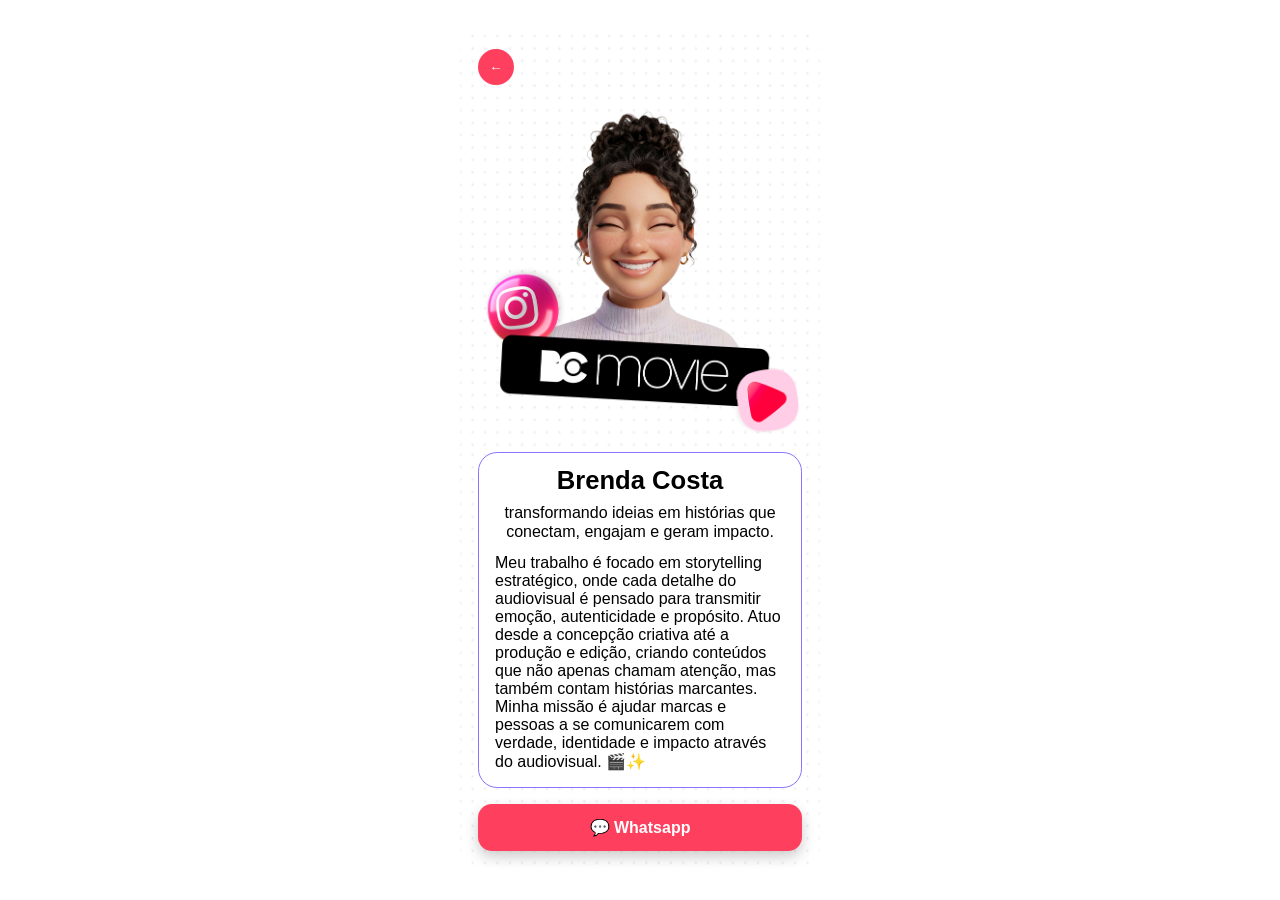
==== about.html @ 25ccf1bd "primeiros arquivos" ====
<!DOCTYPE html>
<html lang="pt-BR">

<head>

    <meta charset="UTF-8">
    <meta name="viewport" content="width=device-width, initial-scale=1.0">
    <title>Bc movie - Quem sou</title>
    <link rel="icon" type="image/x-icon" href="/images/favicon.ico">
    <!--font-->
    <link rel="preconnect" href="https://fonts.googleapis.com">
    <link rel="preconnect" href="https://fonts.gstatic.com" crossorigin>
    <link href="https://fonts.googleapis.com/css2?family=Fustat:wght@200..800&family=Joti+One&display=swap"
        rel="stylesheet">
    <!--font-->

    <link rel="stylesheet" href="./css/style.css">
    <link rel="stylesheet" href="./css/about.css">
    <script src="./js/app.js"></script>

</head>

<body>

    <div class="app">
        <section id="home" class="page active">

            <button class="back" onclick="navigate('index.html')">←</button>
            <img id="img-bio" src="./assets/img/hero-img-bio.png" class="top-img">

            <div class="quem-sou">

                <div class="title">
                    <h3>Brenda Costa</h3>
                    <p>transformando ideias em histórias que conectam, engajam e geram impacto.</p>
                </div><!--title-->

                <p>
                    Meu trabalho é focado em storytelling estratégico, onde cada detalhe do audiovisual é pensado para transmitir emoção, autenticidade e propósito. Atuo desde a concepção criativa até a produção e edição, criando conteúdos que não apenas chamam atenção, mas também contam histórias marcantes. Minha missão é ajudar marcas e pessoas a se comunicarem com verdade, identidade e impacto através do audiovisual. 🎬✨
                </p>

            </div><!--quem-sou-->

            <a class="whatsapp">💬 Whatsapp</a>

        </section>
    </div><!--app-->

</body>

</html>
---- css/style.css ----
*{
margin:0;
padding:0;
box-sizing:border-box;
font-family:Arial, Helvetica, sans-serif;
}

body{
display:flex;
justify-content:center;
align-items:center;
min-height:100dvh;
padding:16px;
background:#fff;

/* suporte a notch iphone */
padding-top:env(safe-area-inset-top);
padding-bottom:env(safe-area-inset-bottom);
padding-left:env(safe-area-inset-left);
padding-right:env(safe-area-inset-right);
}

.app{
display:flex;
flex-direction:column;
justify-content:center;
align-items:center;
width:100%;
max-width:360px;

background:url('/assets/img/bg-home.png');
background-size:cover;
background-position:center;

border-radius:24px;
padding:18px;

overflow:hidden;
}

.app img{
width:100%;
height:auto;
display:block;
}

/* cards */

.menu-card{
cursor:pointer;
transition:all 0.25s ease;
width:100%;
border-radius:14px;
overflow:hidden;
}

.menu-card:hover{
transform:scale(1.03);
}

.menu-card:active{
transform:scale(0.97);
}

/* profile */

.profile-card{
background:#ff3f5e;
color:white;
padding:18px;
border-radius:16px;
text-align:center;
margin-bottom:16px;
width:100%;
box-shadow:0 6px 14px rgba(0,0,0,0.15);
}

/* botão whatsapp */

.whatsapp{
display:block;
background:#ff3f5e;
color:white;
text-align:center;
padding:14px;
border-radius:14px;
font-weight:bold;
text-decoration:none;
cursor:pointer;
transition:all 0.2s ease;
width:100%;

box-shadow:0 6px 14px rgba(0,0,0,0.2);
}

.whatsapp:hover{
background:#ee2244;
}

.whatsapp:active{
transform:scale(0.97);
}

/* botão voltar */

.back{
background:#ff3f5e;
color:white;
border:none;
width:36px;
height:36px;
border-radius:50%;
margin-bottom:10px;
cursor:pointer;
transition:0.2s;
}

.back:active{
transform:scale(0.92);
}

/* grid de videos */

.video-grid{
display:grid;
grid-template-columns:1fr 1fr;
gap:12px;
margin-bottom:18px;
width:100%;
}

.video-card{
position:relative;
cursor:pointer;
width:100%;
}

.video-card img{
width:100%;
border-radius:12px;
}

/* botão play */

.play{
position:absolute;
top:50%;
left:50%;
transform:translate(-50%,-50%);
background:rgba(164,164,164,0.6);
color:white;
width:42px;
height:42px;
border-radius:50%;
display:flex;
align-items:center;
justify-content:center;
font-size:18px;
backdrop-filter:blur(6px);
}

/* modal */

#videoModal{
position:fixed;
top:0;
left:0;
width:100%;
height:100dvh;

background:rgba(0,0,0,0.75);
backdrop-filter:blur(6px);

display:none;
align-items:center;
justify-content:center;
padding:16px;
}

.modal-content{
width:100%;
max-width:420px;
background:white;
padding:16px;
border-radius:16px;

box-shadow:0 20px 40px rgba(0,0,0,0.35);
}

.modal-content video{
width:100%;
border-radius:12px;
margin-bottom:12px;
}

.close{
background:#ff3f5e;
border:none;
color:white;
width:30px;
height:30px;
border-radius:50%;
float:right;
cursor:pointer;
}

/* telas muito pequenas */

@media (max-width:360px){

.app{
padding:14px;
}

.video-grid{
grid-template-columns:1fr;
}

}
---- css/about.css ----
#home {
    display: flex;
    flex-direction: column;
    gap: 1rem;
}

.quem-sou {
    display: flex;
    flex-direction: column;
    gap: 12px;
    padding: 1rem 1rem;
    background: #fff;
    border: .1rem solid #8C72FF;
    border-radius: 1.2rem;
}

.title {
   text-align: center; 
   display: flex;
   flex-direction: column;
   gap: 12px;
}
.title h3 {
    font-size: 1.6rem;
    line-height: 1.4rem;
}


.title p {
    font-size: 1rem;
    line-height: 1.2rem;
}
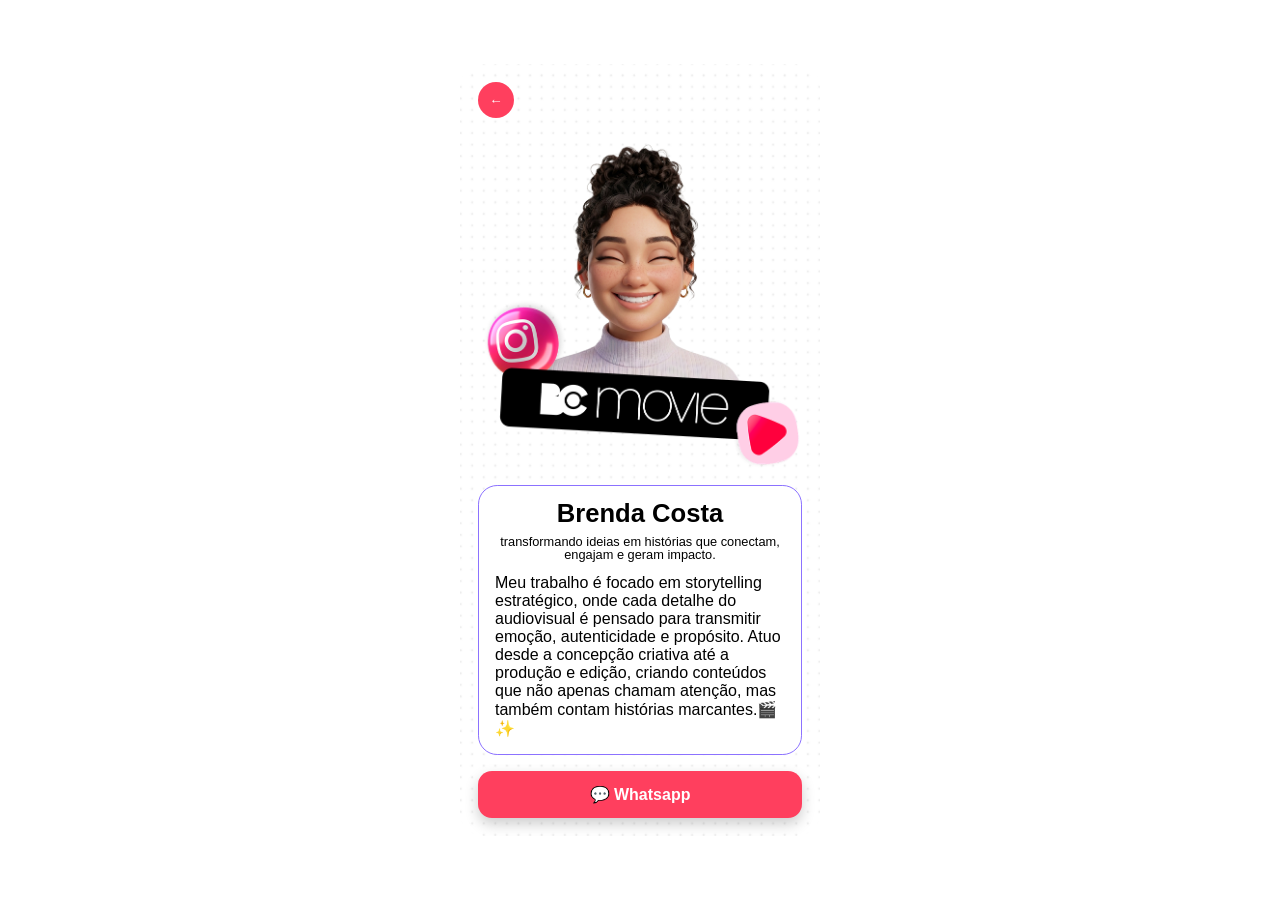
==== commit b498411d: "criação da pagina bio" ====
--- a/about.html
+++ b/about.html
@@ -36,7 +36,9 @@
                 </div><!--title-->
 
                 <p>
-                    Meu trabalho é focado em storytelling estratégico, onde cada detalhe do audiovisual é pensado para transmitir emoção, autenticidade e propósito. Atuo desde a concepção criativa até a produção e edição, criando conteúdos que não apenas chamam atenção, mas também contam histórias marcantes. Minha missão é ajudar marcas e pessoas a se comunicarem com verdade, identidade e impacto através do audiovisual. 🎬✨
+                    Meu trabalho é focado em storytelling estratégico, onde cada detalhe do audiovisual é pensado para transmitir emoção,
+                    autenticidade e propósito. Atuo desde a concepção criativa até a produção e edição, criando conteúdos que não apenas
+                    chamam atenção, mas também contam histórias marcantes.🎬✨
                 </p>
 
             </div><!--quem-sou-->
--- a/css/style.css
+++ b/css/style.css
@@ -36,6 +36,10 @@
 padding:18px;
 
 overflow:hidden;
+}
+
+.img-top-home {
+    padding-bottom: .5rem;
 }
 
 .app img{
--- a/css/about.css
+++ b/css/about.css
@@ -27,6 +27,6 @@
 
 
 .title p {
-    font-size: 1rem;
-    line-height: 1.2rem;
+    font-size: .8rem;
+    line-height: .8rem;
 }
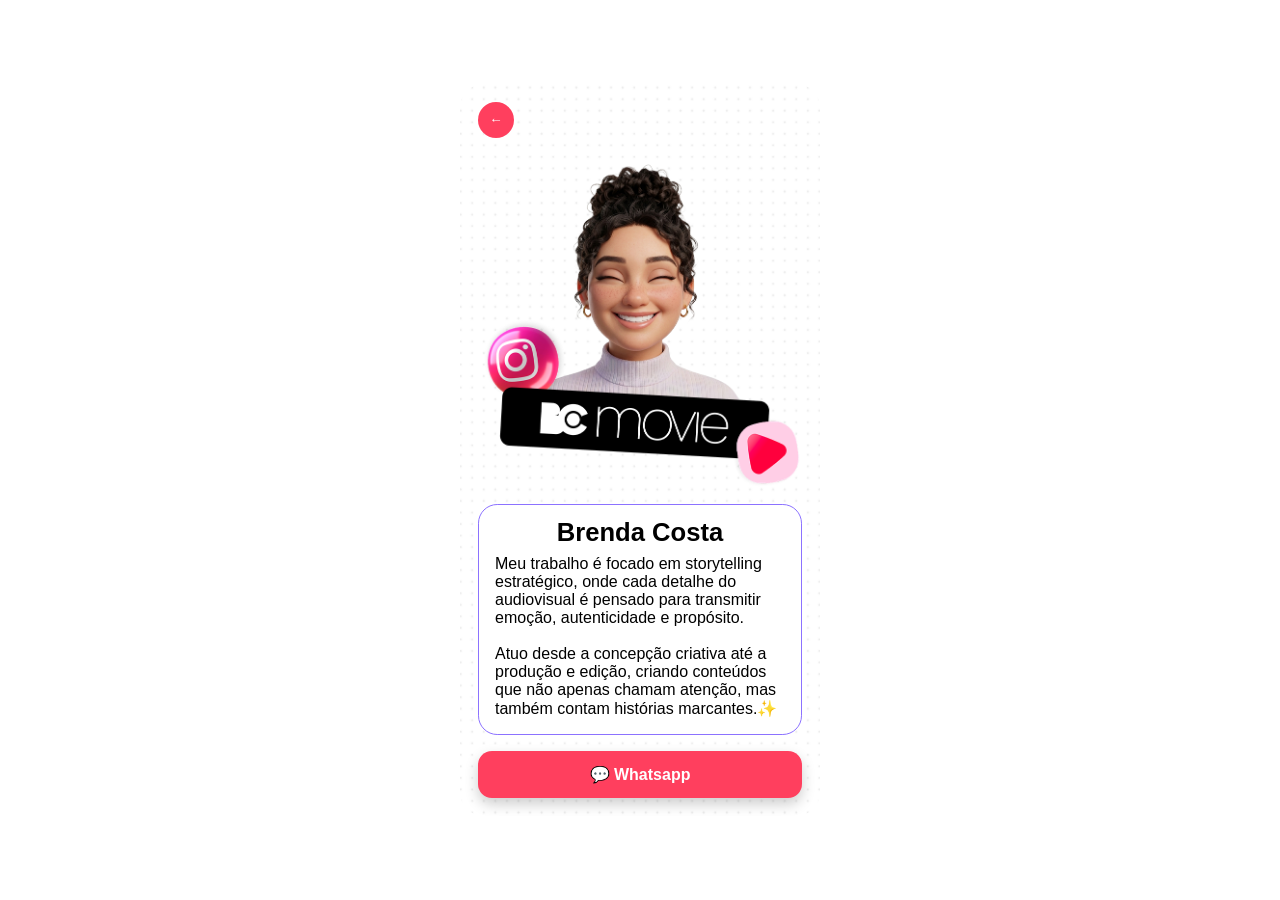
==== commit be87f266: "linkando botoes do whatsapp" ====
--- a/about.html
+++ b/about.html
@@ -32,18 +32,17 @@
 
                 <div class="title">
                     <h3>Brenda Costa</h3>
-                    <p>transformando ideias em histórias que conectam, engajam e geram impacto.</p>
                 </div><!--title-->
 
                 <p>
                     Meu trabalho é focado em storytelling estratégico, onde cada detalhe do audiovisual é pensado para transmitir emoção,
-                    autenticidade e propósito. Atuo desde a concepção criativa até a produção e edição, criando conteúdos que não apenas
-                    chamam atenção, mas também contam histórias marcantes.🎬✨
+                    autenticidade e propósito.</br></br> Atuo desde a concepção criativa até a produção e edição, criando conteúdos que não apenas
+                    chamam atenção, mas também contam histórias marcantes.✨
                 </p>
 
             </div><!--quem-sou-->
 
-            <a class="whatsapp">💬 Whatsapp</a>
+            <a href="https://wa.me/82998059375" class="whatsapp">💬 Whatsapp</a>
 
         </section>
     </div><!--app-->
